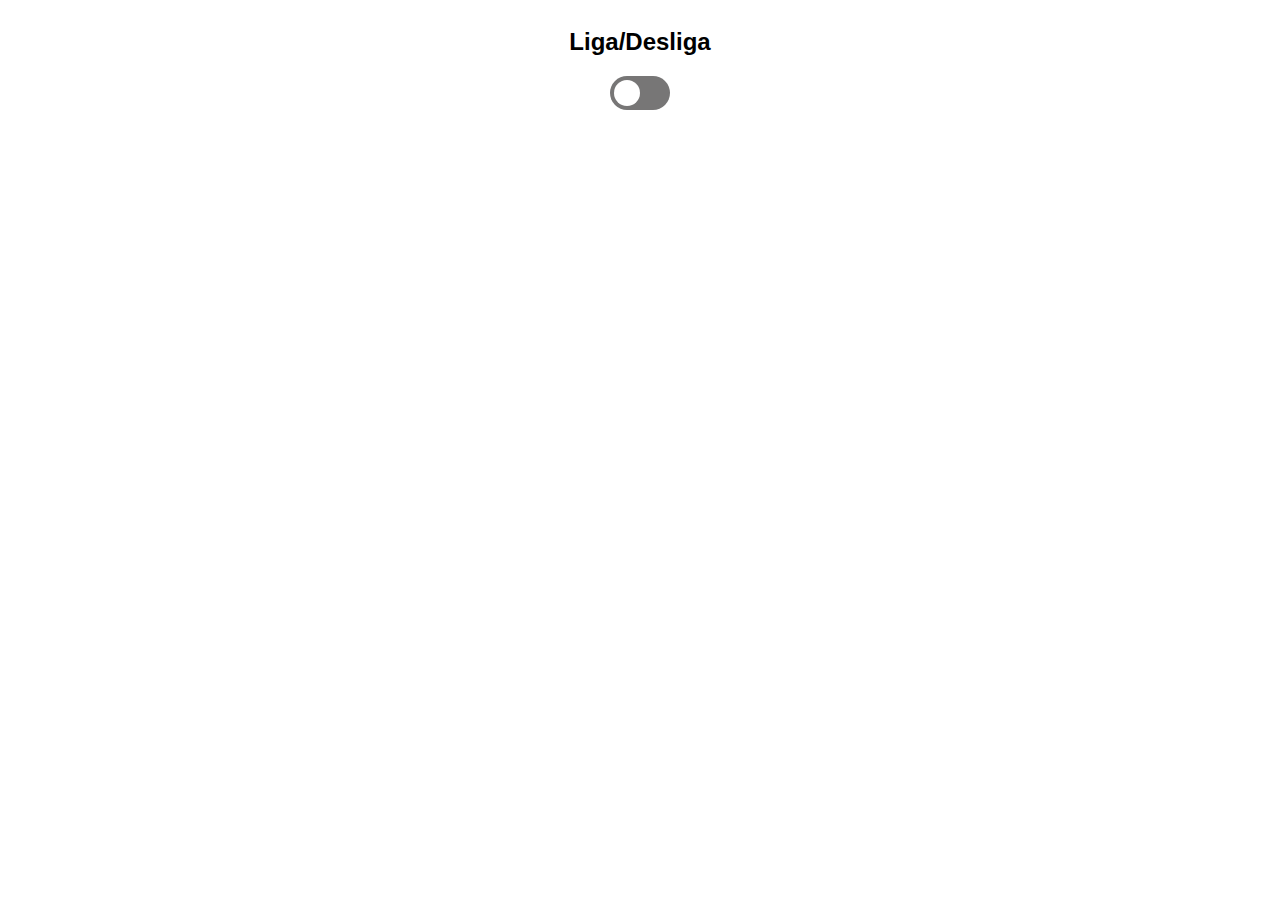
==== index.html @ 12429496 "turn switch on index" ====
<!DOCTYPE html>
<html lang="en">

<head>
  <meta charset="UTF-8">
  <meta http-equiv="X-UA-Compatible" content="IE=edge">
  <meta name="viewport" content="width=device-width, initial-scale=1.0">
  <link rel="stylesheet" href="switch.css">
  <title>Document</title>
</head>

<body>
  <div class="container">
    <h2>Liga/Desliga</h2>

    <label class="switch">
      <input type="checkbox">
      <div class="slider"></div>
    </label>
    <h1></h1>
  </div>

  <script src="switch.js"></script>
</body>

</html>
---- switch.css ----
* {
  font-family: sans-serif;
}

.container {
  display: flex;
  flex-direction: column;
  align-items: center;
  justify-content: center;
}

.switch {
  position: relative;
  display: inline-block;
  width: 60px;
  height: 34px;
}

.switch input {
  display: none;
}

.slider {
  position: absolute;
  cursor: pointer;
  border-radius: 40px;
  top: 0;
  left: 0;
  right: 0;
  bottom: 0;
  background: #777676;
  -webkit-transition: 0.4s;
  /* transition: 0.4s; */
}

.slider:before {
  position: absolute;
  content: '';
  height: 26px;
  border-radius: 50%;
  width: 26px;
  left: 4px;
  bottom: 4px;
  background: #fff;
  -webkit-transition: 0.4s;
  /* transition: 0.4s; */
}

input:checked + .slider {
  background-color: #0f0;
}

input:focus + .slider {
  box-shadow: 0 0 1px #2196f3;
}

input:checked + .slider:before {
  -webkit-transform: translateX(26px);
  -ms-transform: translateX(26px);
  transform: translateX(26px);
}
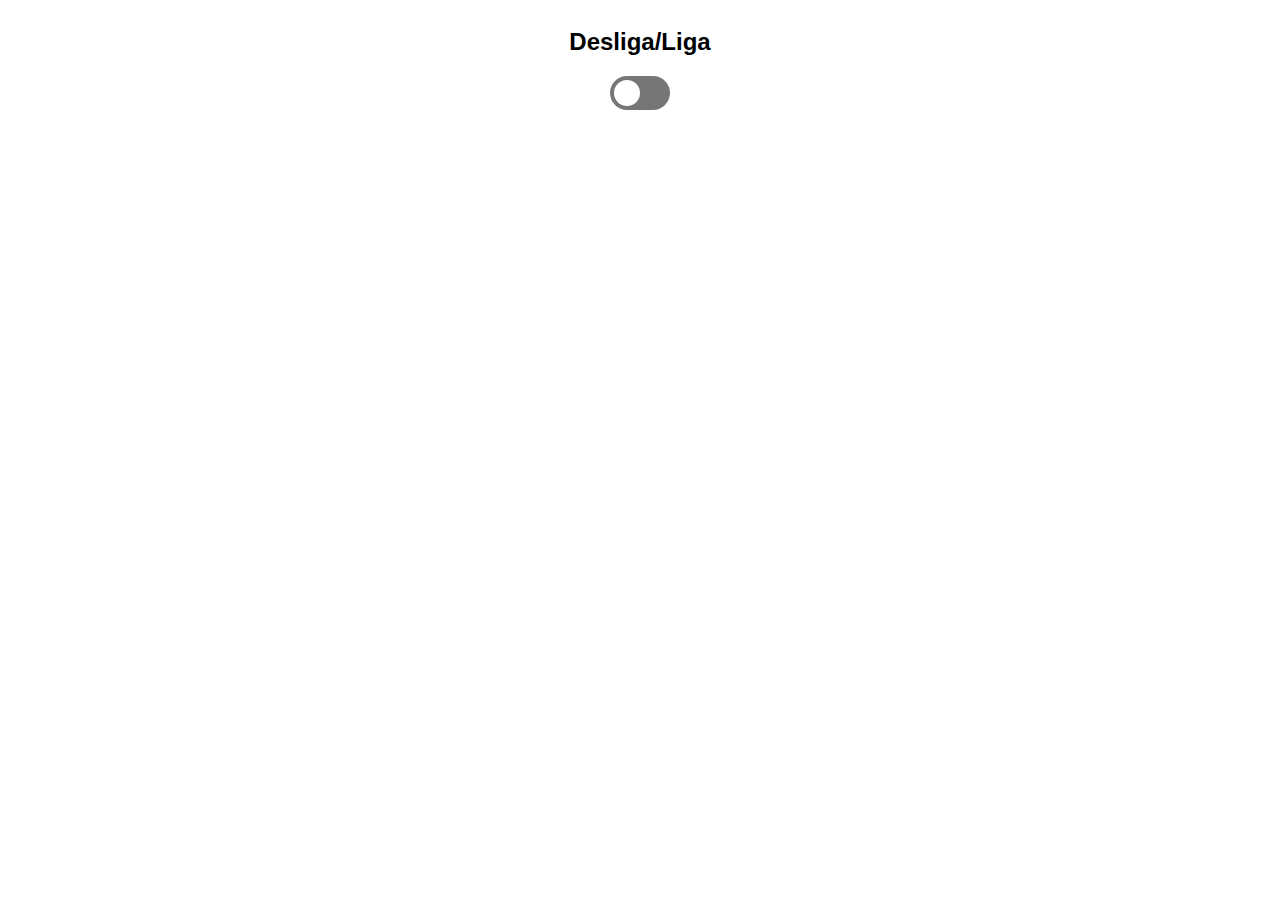
==== commit 0225b731: "Update index.html" ====
--- a/index.html
+++ b/index.html
@@ -6,12 +6,12 @@
   <meta http-equiv="X-UA-Compatible" content="IE=edge">
   <meta name="viewport" content="width=device-width, initial-scale=1.0">
   <link rel="stylesheet" href="switch.css">
-  <title>Document</title>
+  <title>Switcher</title>
 </head>
 
 <body>
   <div class="container">
-    <h2>Liga/Desliga</h2>
+    <h2>Desliga/Liga</h2>
 
     <label class="switch">
       <input type="checkbox">
@@ -23,4 +23,4 @@
   <script src="switch.js"></script>
 </body>
 
-</html>+</html>
